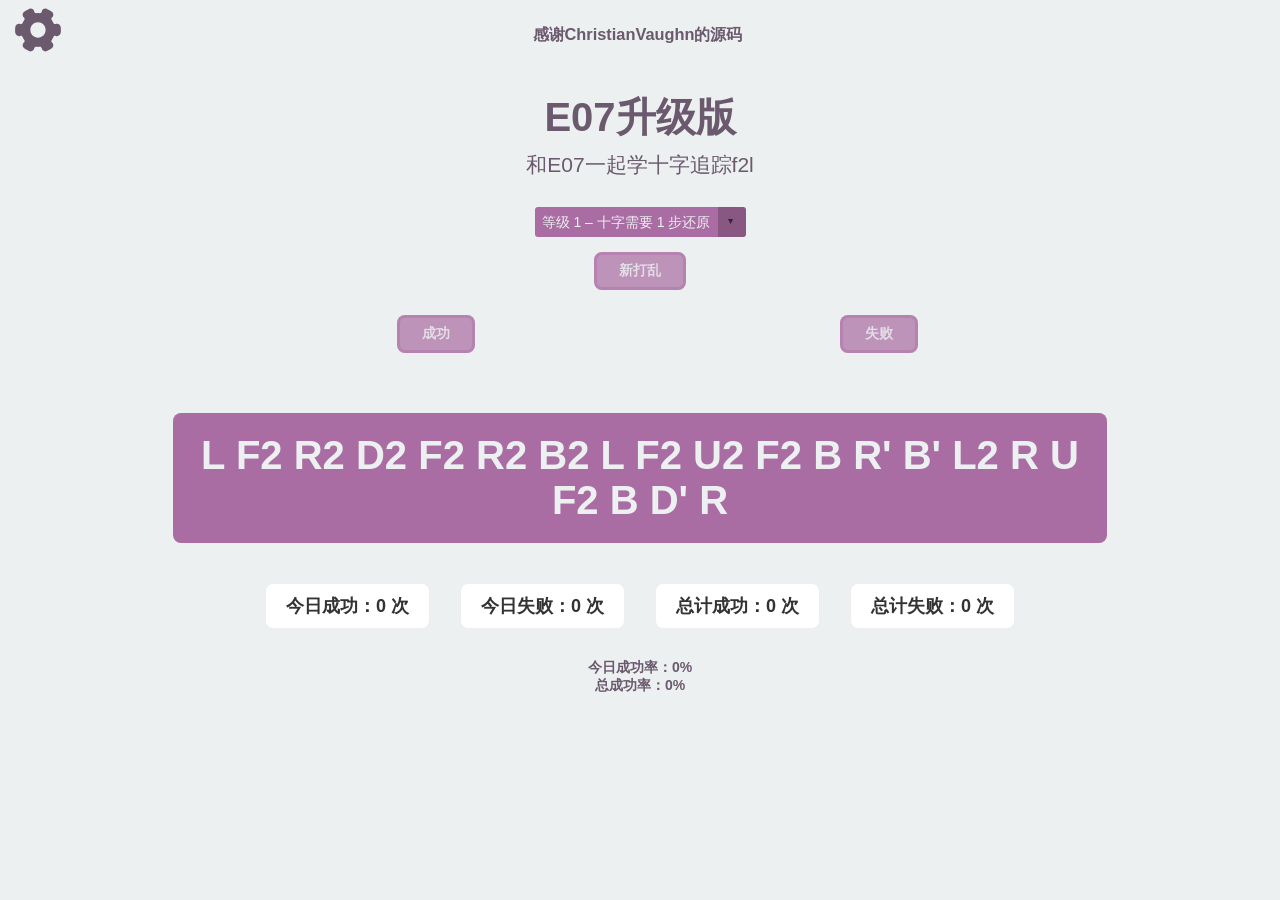
==== index.html @ 71678a3b "换了文件夹" ====
<!DOCTYPE html>
<html>

<head>
    <meta HTTP-EQUIV="content-type" CONTENT="text/html; charset=UTF-8">
    <title>Cross To F2L</title>
    <link id="pagestyle" href="css/style.css" rel="stylesheet" type="text/css">
    <link rel="manifest" href="manifest.json">
    <meta name="application-name" content="C2F2L">
    <link rel="icon" type="image/png" href="favicon.png">
    <meta name="viewport" content="user-scalable=no, width=device-width, minimum-scale=1.0, maximum-scale=1.0" />
</head>

<body>
    <div class="icon" onclick="loadSettings();">
        <svg viewBox="0 0 60 55" width="50" height="50">
            <use xlink:href="#settings-icon"></use>
        </svg>
    </div>
    <h3>感谢ChristianVaughn的源码</h3>
    <h1 class="title">E07升级版</h1>
    <h2 class="ritle">和E07一起学十字追踪f2l</h2>

    <span class="custom-dropdown">
        <select ID="Level" onchange="this.blur();">
            <option VALUE="1">等级 1 – 十字需要 1 步还原</option>
            <option VALUE="2">等级 2 – 十字需要 2 步还原</option>
            <option VALUE="3">等级 3 – 十字需要 3 步还原</option>
            <option VALUE="4">等级 4 – 十字需要 4 步还原</option>
            <option VALUE="5">等级 5 – 十字需要 5 步还原</option>
            <option VALUE="6">等级 6 – 十字需要 6 步还原</option>
            <option VALUE="7">等级 7 – 十字需要 7 步还原</option>
            <option VALUE="8">等级 8 – 十字需要 8 步还原</option>
        </select>
    </span>
    <div class="wrap">
        <a href="#" id="newScrambleBtn" class="button">新打乱</a>
    </div>
    <div class="wrap2">
        <a href="#" id="successBtn" class="button success-btn">成功</a>
        <a href="#" id="failBtn" class="button fail-btn">失败</a>
    </div>
    <div class="outder">
        <div class="scramble" ID="Output" STYLE="font-family:Helvetica, Arial; font-size:30pt"></div>
    </div>
    <div id="settings" class="settings" style="display: none;">
        <section class="settingsWindow">
            <h3>Logo Color:</h3>
            <div aria-label="logo color" class="input-color-container">
                <input name="--logo-color" value="#6b596d" class="input-color" type="color"
                    onchange="themeChange(this)">
            </div>
            <div class="break"></div>
            <h3>Background Color:</h3>
            <div aria-label="background Color" class="input-color-container">
                <input name="--bg-color" value="#ecf0f1" class="input-color" type="color" onchange="themeChange(this)">
            </div>
            <div class="break"></div>
            <h3>Accent Color:</h3>
            <div aria-label="accent color" class="input-color-container">
                <input name="--accent-color" value="#AA6DA3" class="input-color" type="color"
                    onchange="themeChange(this)">
            </div>
        </section>
    </div>
    <div class="count-display">
        <div>今日成功：<span id="todaySuccess">0</span> 次</div>
        <div>今日失败：<span id="todayFail">0</span> 次</div>
        <div>总计成功：<span id="totalSuccess">0</span> 次</div>
        <div>总计失败：<span id="totalFail">0</span> 次</div>
    </div>

    <div class="stats">
        <div>今日成功率：<span id="todayRate">0%</span></div>
        <div>总成功率：<span id="totalRate">0%</span></div>
    </div>
    <div id="cardContainer"></div>

    <svg style="display: none;">
        <symbol id="settings-icon" viewBox="0 0 512 512" xmlns="http://www.w3.org/2000/svg">
            <path d="M509.931,223.915c-3.349-25.835-30.251-43.52-56-33.877c-9.643,3.648-21.248-1.771-25.6-11.499
					c-5.205-11.605-11.584-22.72-19.008-33.045c-6.613-9.195-5.355-21.227,2.859-28.011c9.813-8.064,15.296-19.989,15.04-32.683
					c-0.256-12.907-6.336-24.789-16.683-32.64c-17.024-12.885-35.584-23.616-55.189-31.872c-5.291-2.219-10.837-3.349-16.491-3.349
					c-20.437,0-37.675,14.528-41.003,34.539c-1.749,10.517-11.712,17.664-22.933,16.448c-12.459-1.323-25.429-1.323-37.867,0
					c-11.179,1.216-21.184-5.931-22.933-16.448c-3.328-20.011-20.565-34.539-41.003-34.539c-5.653,0-11.2,1.131-16.469,3.349
					c-19.627,8.256-38.187,18.965-55.211,31.872c-10.325,7.851-16.405,19.733-16.661,32.619c-0.256,12.715,5.227,24.619,15.04,32.725
					c8.235,6.763,9.451,18.795,2.859,27.968c-7.424,10.325-13.824,21.44-19.029,33.045c-4.352,9.728-15.104,15.445-25.835,11.413
					c-4.693-1.749-9.579-2.645-14.528-2.645c-20.821,0-38.528,15.744-41.237,36.629C0.704,234.496,0,245.312,0,256
					c0,10.688,0.704,21.504,2.069,32.085c3.328,25.813,30.208,43.499,56,33.877c9.621-3.648,21.248,1.771,25.6,11.499
					c5.205,11.605,11.584,22.72,19.008,33.045c6.613,9.195,5.355,21.227-2.859,28.011c-9.813,8.064-15.296,19.989-15.04,32.683
					c0.256,12.907,6.336,24.789,16.683,32.64c17.024,12.885,35.584,23.616,55.189,31.872c5.291,2.219,10.837,3.349,16.491,3.349
					c20.437,0,37.675-14.528,41.003-34.539c1.749-10.517,11.733-17.557,22.933-16.448c12.437,1.323,25.408,1.323,37.867,0
					c11.221-1.131,21.184,5.931,22.933,16.448c3.328,20.011,20.565,34.517,41.003,34.539c5.653,0,11.2-1.131,16.469-3.349
					c19.605-8.256,38.187-18.965,55.189-31.872c10.325-7.851,16.427-19.733,16.683-32.619c0.256-12.715-5.227-24.619-15.04-32.725
					c-8.235-6.763-9.451-18.795-2.859-27.968c7.424-10.325,13.824-21.44,19.029-33.045c4.352-9.749,15.125-15.445,25.835-11.413
					c4.693,1.771,9.579,2.667,14.528,2.667c20.821,0,38.528-15.744,41.237-36.629C511.296,277.397,512,266.624,512,256
					C512,245.376,511.296,234.603,509.931,223.915z M256,341.333c-47.061,0-85.333-38.272-85.333-85.333s38.272-85.333,85.333-85.333
					s85.333,38.272,85.333,85.333S303.061,341.333,256,341.333z" />
        </symbol>
    </svg>

    <!-- 引入脚本（调整顺序，确保依赖正确） -->
    <script src="https://code.jquery.com/jquery-3.5.1.min.js"
        integrity="sha256-9/aliU8dGd2tb6OSsuzixeV4y/faTqgFtohetphbbj0=" crossorigin="anonymous"></script>
    <!-- 先引入Scrambles（修复未定义问题） -->
    <script TYPE="text/javascript" SRC="Scrambles.js"></script>
    <!-- 再引入核心逻辑 -->
    <script TYPE="text/javascript" SRC="js.js"></script>
    <script src="ThemeSwitcher.js"></script>

    <!-- 注册Service Worker -->
    <script>
        if ('serviceWorker' in navigator) {
            console.log("Will the service worker register?");
            navigator.serviceWorker.register('service-worker.js')
                .then(function (reg) {
                    console.log("Yes, it did.");
                }).catch(function (err) {
                    console.log("No it didn't. This happened: ", err)
                });
        }

        // 页面加载完成后初始化
        window.onload = function () {
            // 初始化打乱公式
            NewScramble();
            // 绑定按钮事件（阻止默认行为）
            document.getElementById('newScrambleBtn').addEventListener('click', function (e) {
                e.preventDefault();
                NewScramble();
            });
            document.getElementById('successBtn').addEventListener('click', function (e) {
                e.preventDefault();
                recordSuccess();
            });
            document.getElementById('failBtn').addEventListener('click', function (e) {
                e.preventDefault();
                recordFail();
            });
        };
    </script>
</body>

</html>
---- css/style.css ----
:root {
    --bg-color: 236, 240, 241;
    --logo-color: 107, 89, 109;
    --accent-color: 170, 109, 163;
}

body {
    font-family: Arial, sans-serif;
    font-weight: bold;
    font-size: 14px;
    color: rgb(var(--logo-color));
    background: rgb(var(--bg-color));
    text-align: center;
}

.input-color-container {
    position: relative;
    overflow: hidden;
    width: 24px;
    height: 24px;
    border-radius: 2px;
    border-color: #FFF;
    border-style: solid;
    border-width: 2px;
    margin: 5px;
    display: inline-block;
}

.input-color {
    position: absolute;
    right: -8px;
    top: -8px;
    width: 56px;
    height: 56px;
    border: none;
}

.title {
    font-weight: bold;
    font-size: 40px;
}

.ritle {
    font-weight: normal;
    margin-top: -20px;
}

.wrap {
    display: flex;
    margin-top: -15px;
    margin-left: 0px;
    text-align: center;
}
.wrap2 {
    display: flex;
    margin-top: -15px;
    margin-left: 30%;
}

.outder {
    border: 5px;
    border-color: rgb(var(--accent-color));
    padding: 25px;
    background: rgb(var(--accent-color));
    color: rgb(var(--bg-color));
    margin: 40px auto;
    border-radius: 8px;
    padding-top: 20px;
    padding-bottom: 20px;
    width: 70%;
}

.settings {
    border: 5px;
    border-color: rgb(var(--bg-color));
    padding: 25px;
    background: rgb(var(--bg-color));
    margin: 40px auto;
    border-radius: 8px;
    padding-top: 20px;
    padding-bottom: 20px;
    width: 25%;
    z-index: 999;
    position: fixed;
    top: 25%;
    left: 50%;
    transform: translate(-50%, -50%);
}

a {
    -webkit-transition: all 200ms cubic-bezier(0.390, 0.500, 0.150, 1.360);
    -moz-transition: all 200ms cubic-bezier(0.390, 0.500, 0.150, 1.360);
    -ms-transition: all 200ms cubic-bezier(0.390, 0.500, 0.150, 1.360);
    -o-transition: all 200ms cubic-bezier(0.390, 0.500, 0.150, 1.360);
    transition: all 200ms cubic-bezier(0.390, 0.500, 0.150, 1.360);
    display: block;
    margin: 20px auto;
    max-width: 100px;
    text-decoration: none;
    border-radius: 8px;
    padding-top: 10px;
    padding-left: 25px;
    padding-bottom: 10px;
    padding-right: 25px;
}

a.button {
    color: rgba(var(--bg-color), 0.8);
    background: rgba(var(--accent-color), 0.7);
    box-shadow: rgba(var(--accent-color), 0.4) 0 0px 0px 3px inset;
}

a.button:hover {
    color: rgba(var(--bg-color), 0.95);
    box-shadow: rgba(var(--accent-color), 0.7) 0 0px 0px 40px inset;
}

.big {
    font-size: 1.2em;
}

.small {
    font-size: .7em;
}

.square {
    width: .7em;
    height: .7em;
    margin: .5em;
    display: inline-block;
}

/* Custom dropdown */
.custom-dropdown {
    position: relative;
    display: inline-block;
    vertical-align: middle;
    margin: 10px;
}

.custom-dropdown select {
    background-color: rgb(var(--accent-color));
    color: rgb(var(--bg-color));
    font-size: inherit;
    padding: .5em;
    padding-right: 2.5em;
    border: 0;
    margin: 0;
    border-radius: 3px;
    text-indent: 0.01px;
    text-overflow: '';
    -moz-appearance: none;
    -webkit-appearance: none;
    appearance: none;
}

.custom-dropdown select::-ms-expand {
    display: none;
}

.custom-dropdown::before,
.custom-dropdown::after {
    content: "";
    position: absolute;
    pointer-events: none;
}

.custom-dropdown::after {
    content: "\25BC";
    height: 1em;
    font-size: .625em;
    line-height: 1;
    right: 1.2em;
    top: 50%;
    margin-top: -.5em;
}

.custom-dropdown::before {
    width: 2em;
    right: 0;
    top: 0;
    bottom: 0;
    border-radius: 0 3px 3px 0;
    background-color: rgba(0, 0, 0, .2);
}

.custom-dropdown::after {
    color: rgba(0, 0, 0, .6);
}

.custom-dropdown select[disabled] {
    color: rgba(0, 0, 0, .25);
}

.icon {
    position: absolute;
    top: 0;
    margin: 5px;
    fill: rgb(var(--logo-color));
}

h3 {
    display: inline-block;
    vertical-align: middle;
    padding-right: 5px;
}

.break {
    flex-basis: 100%;
    height: 0;
}

.settingsWindow {
    display: flex;
    flex-wrap: wrap;
    align-items: center;
    justify-content: center;
}

.parentDisable {
    position: fixed;
    top: 0;
    left: 0;
    background: #000;
    opacity: 0.25;
    z-index: 998;
    height: 100%;
    width: 100%;
}

/* 成功/失败按钮样式区分 */
.success-btn {
    background-color: #27ae60; /* 绿色 */
    margin-left: 10px;
}
.fail-btn {
    background-color: #e74c3c; /* 红色 */
    margin-left: 10px;
}
/* 计数显示区域样式 */
.count-display {
    margin: 30px auto;
    max-width: 800px;
    display: flex;
    justify-content: center;
    gap: 30px;
    font-size: 18px;
    color: #333;
}
.count-display div {
    background-color: white;
    padding: 10px 20px;
    border-radius: 8px;
    border: 1px solid #eee;
}
.count-display span {
    font-weight: bold;
    color: var(--accent-color);
}
/* 适配手机端 */
@media (max-width: 768px) {
    .wrap {
        display: flex;
        flex-direction: column;
        gap: 10px;
        align-items: center;
    }
    .success-btn, .fail-btn {
        margin-left: 0;
        width: 200px;
    }
    .count-display {
        flex-direction: column;
        gap: 10px;
    }
}
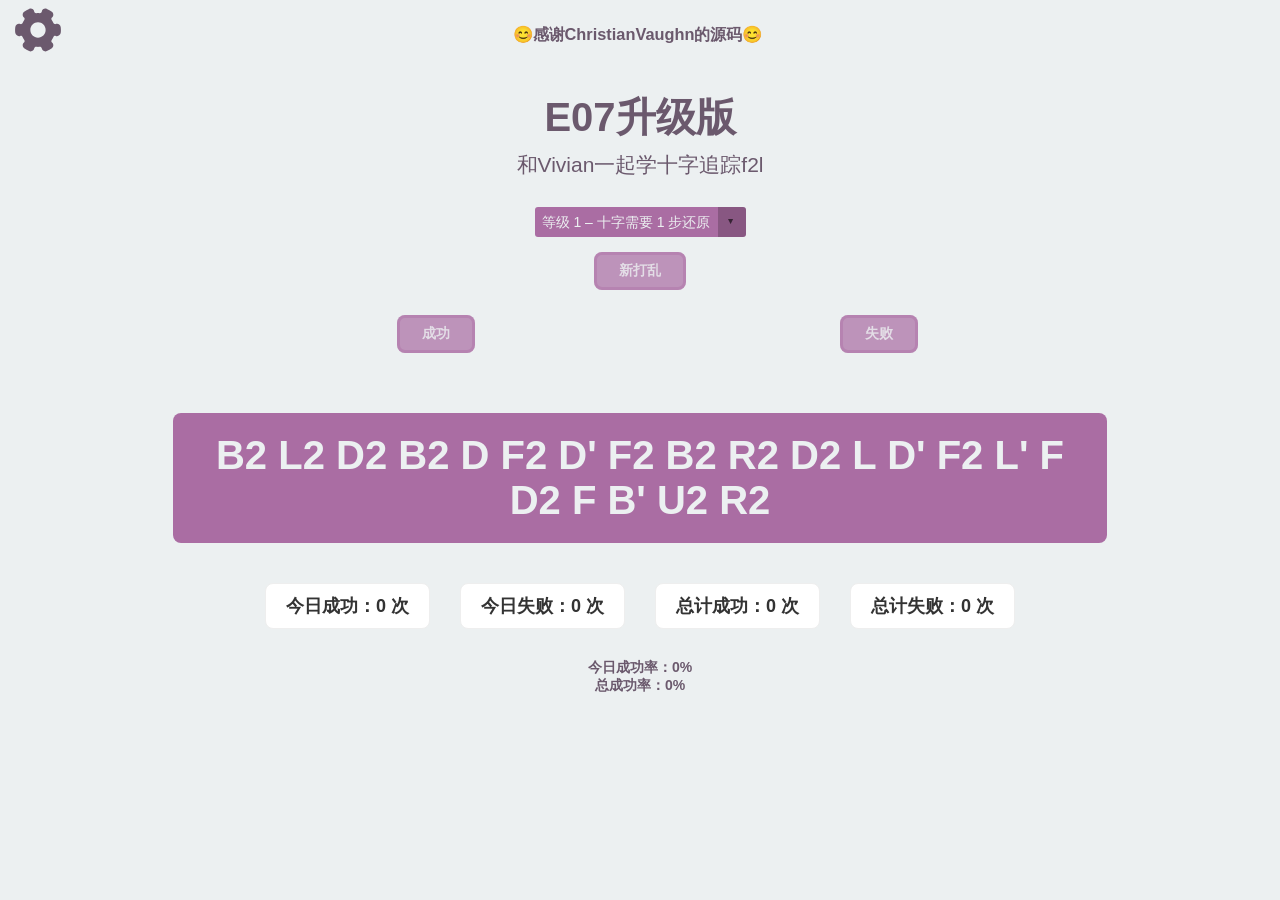
==== commit fee9c75c: "丑鼻子" ====
--- a/index.html
+++ b/index.html
@@ -17,9 +17,9 @@
             <use xlink:href="#settings-icon"></use>
         </svg>
     </div>
-    <h3>感谢ChristianVaughn的源码</h3>
+    <h3>😊感谢ChristianVaughn的源码😊</h3>
     <h1 class="title">E07升级版</h1>
-    <h2 class="ritle">和E07一起学十字追踪f2l</h2>
+    <h2 class="ritle">和Vivian一起学十字追踪f2l</h2>
 
     <span class="custom-dropdown">
         <select ID="Level" onchange="this.blur();">
--- a/css/style.css
+++ b/css/style.css
@@ -259,7 +259,7 @@
 }
 /* 适配手机端 */
 @media (max-width: 768px) {
-    .wrap {
+    .wrap,.wrap2 {
         display: flex;
         flex-direction: column;
         gap: 10px;
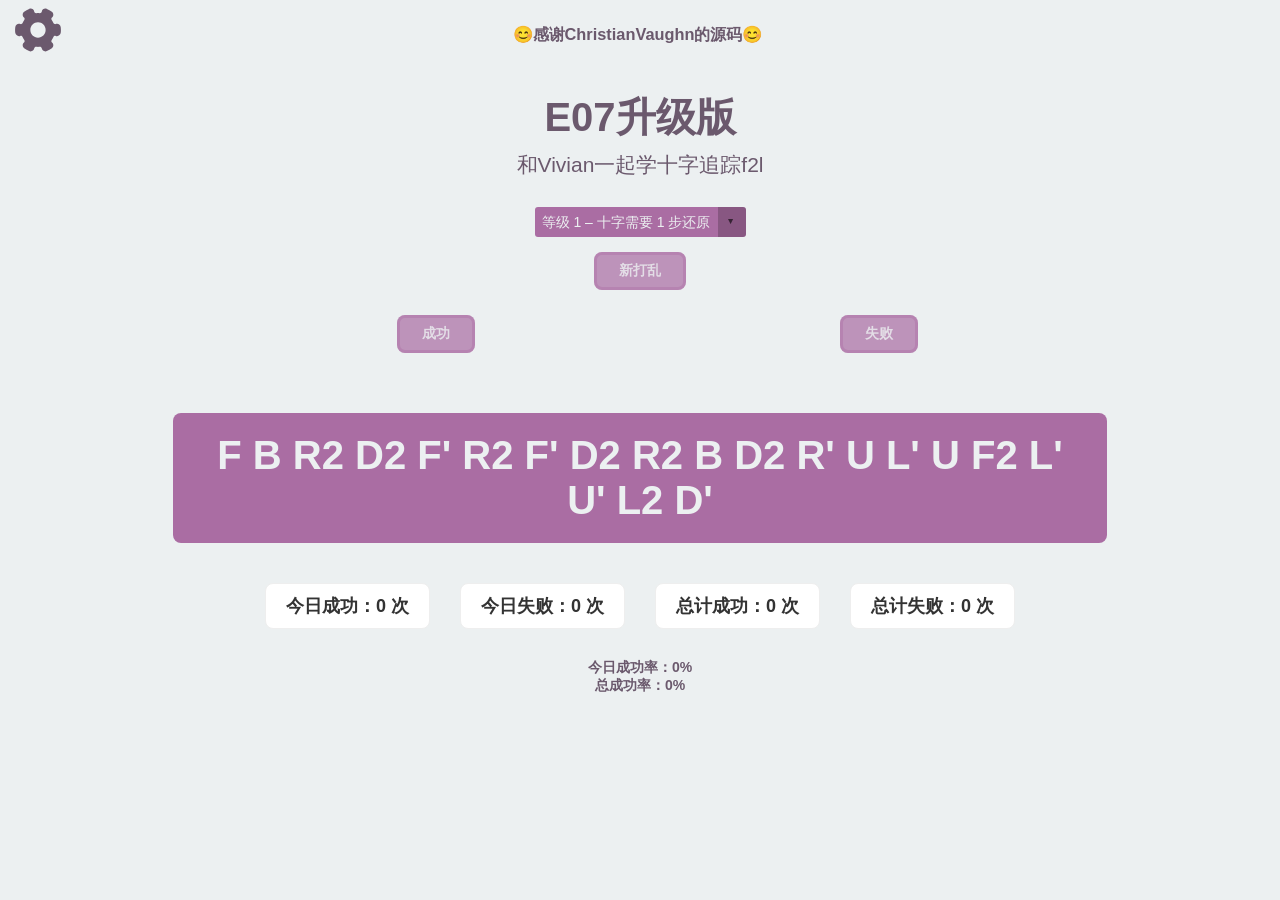
==== commit 0d909660: "改了选择刷新" ====
--- a/index.html
+++ b/index.html
@@ -22,7 +22,7 @@
     <h2 class="ritle">和Vivian一起学十字追踪f2l</h2>
 
     <span class="custom-dropdown">
-        <select ID="Level" onchange="this.blur();">
+        <select id="Level" onchange="NewScramble(); this.blur();">
             <option VALUE="1">等级 1 – 十字需要 1 步还原</option>
             <option VALUE="2">等级 2 – 十字需要 2 步还原</option>
             <option VALUE="3">等级 3 – 十字需要 3 步还原</option>
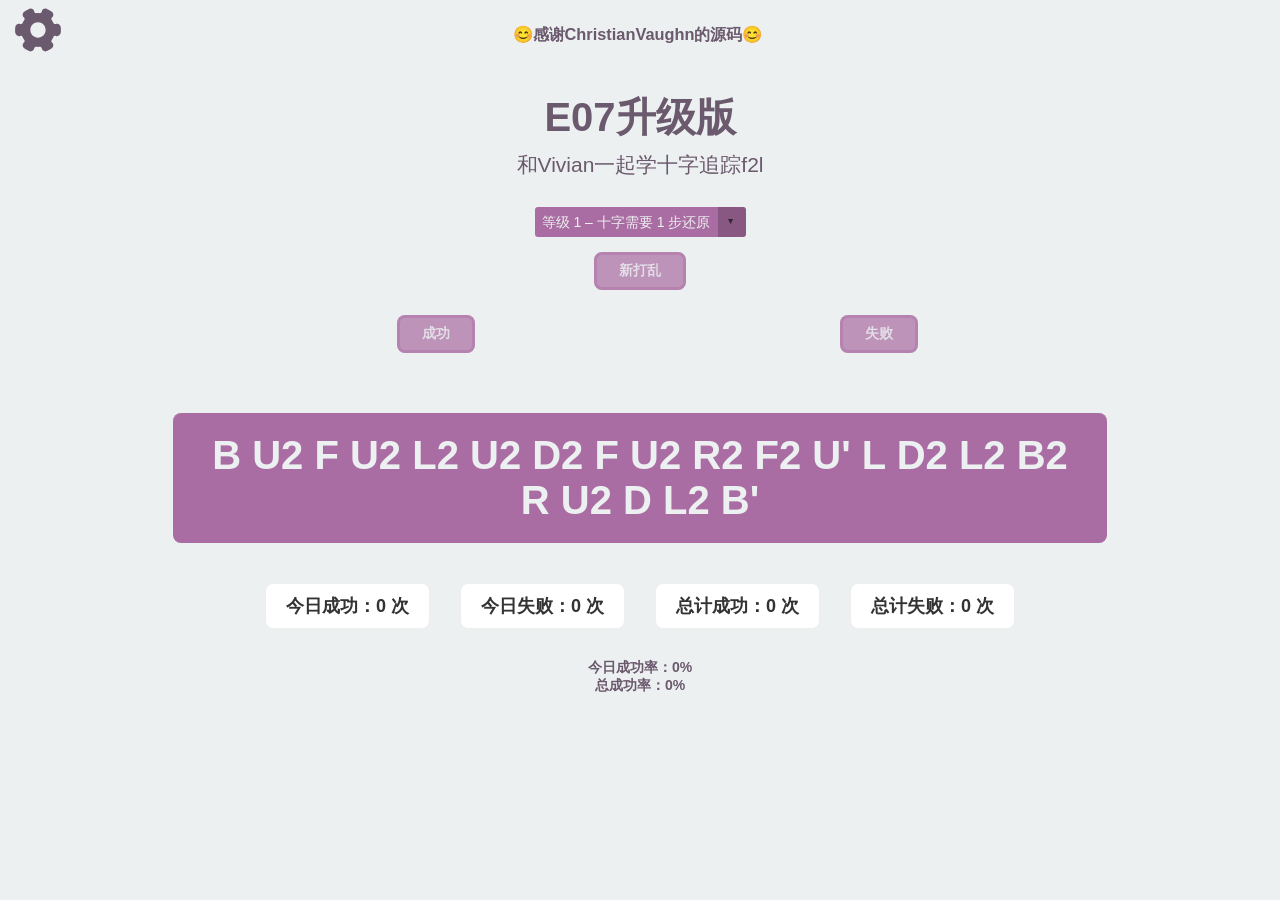
==== commit 13937654: "完成" ====
--- a/index.html
+++ b/index.html
@@ -99,16 +99,12 @@
         </symbol>
     </svg>
 
-    <!-- 引入脚本（调整顺序，确保依赖正确） -->
     <script src="https://code.jquery.com/jquery-3.5.1.min.js"
         integrity="sha256-9/aliU8dGd2tb6OSsuzixeV4y/faTqgFtohetphbbj0=" crossorigin="anonymous"></script>
-    <!-- 先引入Scrambles（修复未定义问题） -->
     <script TYPE="text/javascript" SRC="Scrambles.js"></script>
-    <!-- 再引入核心逻辑 -->
     <script TYPE="text/javascript" SRC="js.js"></script>
     <script src="ThemeSwitcher.js"></script>
 
-    <!-- 注册Service Worker -->
     <script>
         if ('serviceWorker' in navigator) {
             console.log("Will the service worker register?");
@@ -120,11 +116,8 @@
                 });
         }
 
-        // 页面加载完成后初始化
         window.onload = function () {
-            // 初始化打乱公式
             NewScramble();
-            // 绑定按钮事件（阻止默认行为）
             document.getElementById('newScrambleBtn').addEventListener('click', function (e) {
                 e.preventDefault();
                 NewScramble();
